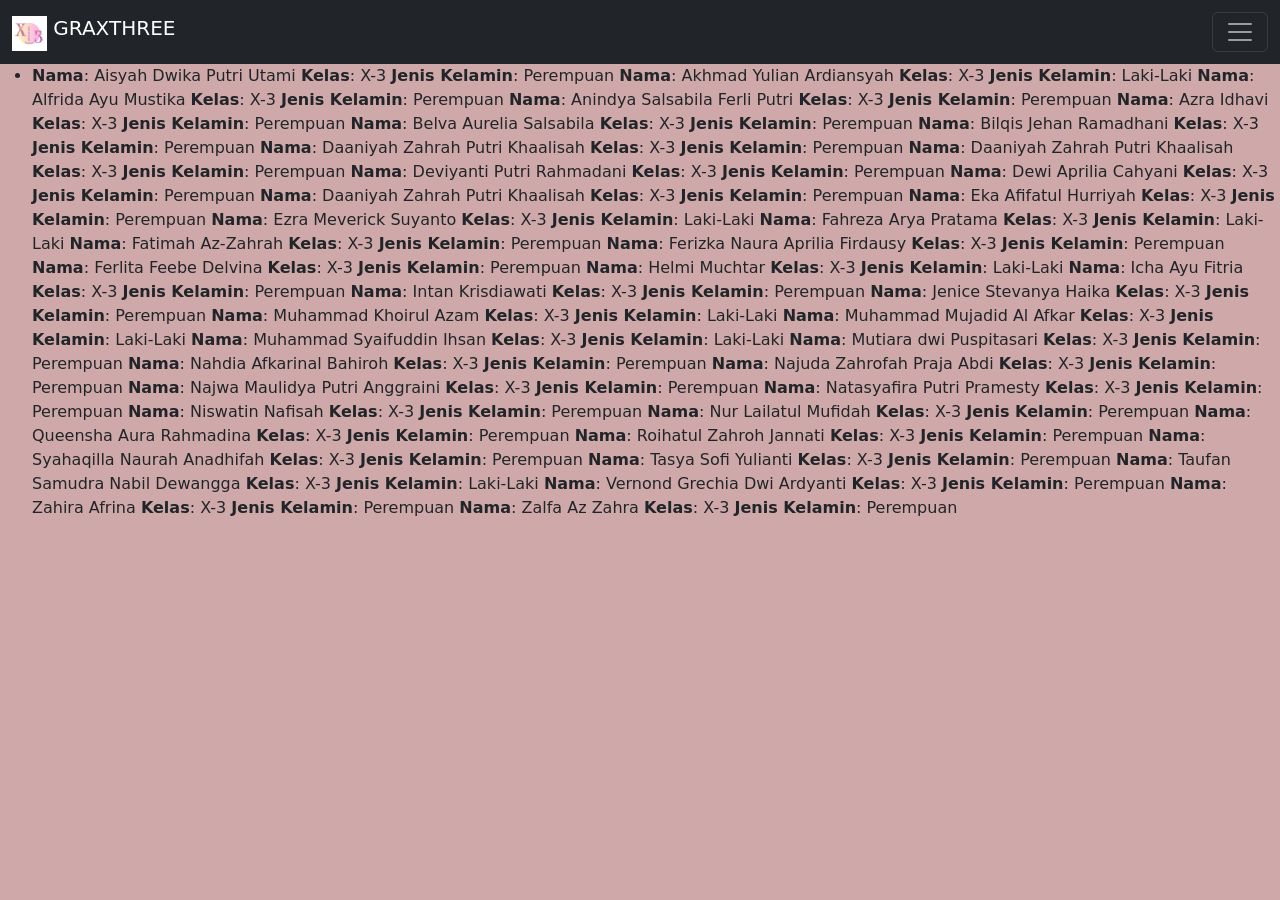
==== index.html @ 7bb75936 "Add files via upload" ====
<!DOCTYPE html>
<html lang="en">
  <head>
    <meta charset="UTF-8">
    <meta name="viewport" content="width=device-width, initial-scale=1.0">
    <link
      href="https://cdn.jsdelivr.net/npm/bootstrap@5.0.2/dist/css/bootstrap.min.css"
      rel="stylesheet"
      integrity="sha384-EVSTQN3/azprG1Anm3QDgpJLIm9Nao0Yz1ztcQTwFspd3yD65VohhpuuCOmLASjC"
      crossorigin="anonymous">
    <title>Document</title>
  </head>

  <style>
body {
  background-color: rgb(207, 169, 169);
}
</style>

  <body>
    <!-- Navbar -->
    <nav class="navbar navbar-dark bg-dark">
      <div class="container-fluid">
        <a class="navbar-brand" href="#">
          <img src="graxthree.enc" alt width="35" height="35"
            class="d-inline-block align-text-top"> GRAXTHREE
        </a>
        <button class="navbar-toggler" type="button" data-bs-toggle="collapse"
          data-bs-target="#navbarNavAltMarkup"
          aria-controls="navbarNavAltMarkup" aria-expanded="false"
          aria-label="Toggle navigation">
          <span class="navbar-toggler-icon"></span>
        </button>
        <div class="collapse navbar-collapse" id="navbarNavAltMarkup">
          <div class="navbar-nav">
            <a class="nav-link" aria-current="page" href="index.html">Data Siswa</a>
            <a class="nav-link" href="about.html">About Us</a>
            <!-- search -->
            <form class="d-flex">
              <input class="form-control me-2" type="search"
                placeholder="Search" aria-label="Search">
            </form>
          </div>
          <!-- search -->
        </div>
      </div>
    </nav>
    <!-- Navbar -->

    <!-- Javascript Bundle -->
    <script
      src="https://cdn.jsdelivr.net/npm/bootstrap@5.0.2/dist/js/bootstrap.bundle.min.js"
      integrity="sha384-MrcW6ZMFYlzcLA8Nl+NtUVF0sA7MsXsP1UyJoMp4YLEuNSfAP+JcXn/tWtIaxVXM"
      crossorigin="anonymous"></script>
    <!-- Javascript Bundle -->

    <div>
      <ul>
        <li>
          <b>Nama</b>: Aisyah Dwika Putri Utami
          <b>Kelas</b>: X-3
          <b>Jenis Kelamin</b>: Perempuan

          <b>Nama</b>: Akhmad Yulian Ardiansyah
          <b>Kelas</b>: X-3
          <b>Jenis Kelamin</b>: Laki-Laki

          <b>Nama</b>: Alfrida Ayu Mustika
          <b>Kelas</b>: X-3
          <b>Jenis Kelamin</b>: Perempuan

          <b>Nama</b>: Anindya Salsabila Ferli Putri
          <b>Kelas</b>: X-3
          <b>Jenis Kelamin</b>: Perempuan

          <b>Nama</b>: Azra Idhavi
          <b>Kelas</b>: X-3
          <b>Jenis Kelamin</b>: Perempuan

          <b>Nama</b>: Belva Aurelia Salsabila
          <b>Kelas</b>: X-3
          <b>Jenis Kelamin</b>: Perempuan

          <b>Nama</b>: Bilqis Jehan Ramadhani
          <b>Kelas</b>: X-3
          <b>Jenis Kelamin</b>: Perempuan

          <b>Nama</b>: Daaniyah Zahrah Putri Khaalisah
          <b>Kelas</b>: X-3
          <b>Jenis Kelamin</b>: Perempuan

          <b>Nama</b>: Daaniyah Zahrah Putri Khaalisah
          <b>Kelas</b>: X-3
          <b>Jenis Kelamin</b>: Perempuan

          <b>Nama</b>: Deviyanti Putri Rahmadani
          <b>Kelas</b>: X-3
          <b>Jenis Kelamin</b>: Perempuan

          <b>Nama</b>: Dewi Aprilia Cahyani
          <b>Kelas</b>: X-3
          <b>Jenis Kelamin</b>: Perempuan

          <b>Nama</b>: Daaniyah Zahrah Putri Khaalisah
          <b>Kelas</b>: X-3
          <b>Jenis Kelamin</b>: Perempuan

          <b>Nama</b>: Eka Afifatul Hurriyah
          <b>Kelas</b>: X-3
          <b>Jenis Kelamin</b>: Perempuan

          <b>Nama</b>: Ezra Meverick Suyanto
          <b>Kelas</b>: X-3
          <b>Jenis Kelamin</b>: Laki-Laki

          <b>Nama</b>: Fahreza Arya Pratama
          <b>Kelas</b>: X-3
          <b>Jenis Kelamin</b>: Laki-Laki

          <b>Nama</b>: Fatimah Az-Zahrah
          <b>Kelas</b>: X-3
          <b>Jenis Kelamin</b>: Perempuan

          <b>Nama</b>: Ferizka Naura Aprilia Firdausy
          <b>Kelas</b>: X-3
          <b>Jenis Kelamin</b>: Perempuan

          <b>Nama</b>: Ferlita Feebe Delvina
          <b>Kelas</b>: X-3
          <b>Jenis Kelamin</b>: Perempuan

          <b>Nama</b>: Helmi Muchtar
          <b>Kelas</b>: X-3
          <b>Jenis Kelamin</b>: Laki-Laki

          <b>Nama</b>: Icha Ayu Fitria
          <b>Kelas</b>: X-3
          <b>Jenis Kelamin</b>: Perempuan

          <b>Nama</b>: Intan Krisdiawati
          <b>Kelas</b>: X-3
          <b>Jenis Kelamin</b>: Perempuan

          <b>Nama</b>: Jenice Stevanya Haika
          <b>Kelas</b>: X-3
          <b>Jenis Kelamin</b>: Perempuan

          <b>Nama</b>: Muhammad Khoirul Azam
          <b>Kelas</b>: X-3
          <b>Jenis Kelamin</b>: Laki-Laki

          <b>Nama</b>: Muhammad Mujadid Al Afkar
          <b>Kelas</b>: X-3
          <b>Jenis Kelamin</b>: Laki-Laki

          <b>Nama</b>: Muhammad Syaifuddin Ihsan
          <b>Kelas</b>: X-3
          <b>Jenis Kelamin</b>: Laki-Laki

          <b>Nama</b>: Mutiara dwi Puspitasari
          <b>Kelas</b>: X-3
          <b>Jenis Kelamin</b>: Perempuan

          <b>Nama</b>: Nahdia Afkarinal Bahiroh
          <b>Kelas</b>: X-3
          <b>Jenis Kelamin</b>: Perempuan

          <b>Nama</b>: Najuda Zahrofah Praja Abdi
          <b>Kelas</b>: X-3
          <b>Jenis Kelamin</b>: Perempuan

          <b>Nama</b>: Najwa Maulidya Putri Anggraini
          <b>Kelas</b>: X-3
          <b>Jenis Kelamin</b>: Perempuan

          <b>Nama</b>: Natasyafira Putri Pramesty
          <b>Kelas</b>: X-3
          <b>Jenis Kelamin</b>: Perempuan

          <b>Nama</b>: Niswatin Nafisah
          <b>Kelas</b>: X-3
          <b>Jenis Kelamin</b>: Perempuan

          <b>Nama</b>: Nur Lailatul Mufidah
          <b>Kelas</b>: X-3
          <b>Jenis Kelamin</b>: Perempuan

          <b>Nama</b>: Queensha Aura Rahmadina
          <b>Kelas</b>: X-3
          <b>Jenis Kelamin</b>: Perempuan

          <b>Nama</b>: Roihatul Zahroh Jannati
          <b>Kelas</b>: X-3
          <b>Jenis Kelamin</b>: Perempuan

          <b>Nama</b>: Syahaqilla Naurah Anadhifah
          <b>Kelas</b>: X-3
          <b>Jenis Kelamin</b>: Perempuan

          <b>Nama</b>: Tasya Sofi Yulianti
          <b>Kelas</b>: X-3
          <b>Jenis Kelamin</b>: Perempuan

          <b>Nama</b>: Taufan Samudra Nabil Dewangga
          <b>Kelas</b>: X-3
          <b>Jenis Kelamin</b>: Laki-Laki

          <b>Nama</b>: Vernond Grechia Dwi Ardyanti
          <b>Kelas</b>: X-3
          <b>Jenis Kelamin</b>: Perempuan

          <b>Nama</b>: Zahira Afrina
          <b>Kelas</b>: X-3
          <b>Jenis Kelamin</b>: Perempuan

          <b>Nama</b>: Zalfa Az Zahra
          <b>Kelas</b>: X-3
          <b>Jenis Kelamin</b>: Perempuan
        </li>
      </ul>
    </div>
  </body>
</html>
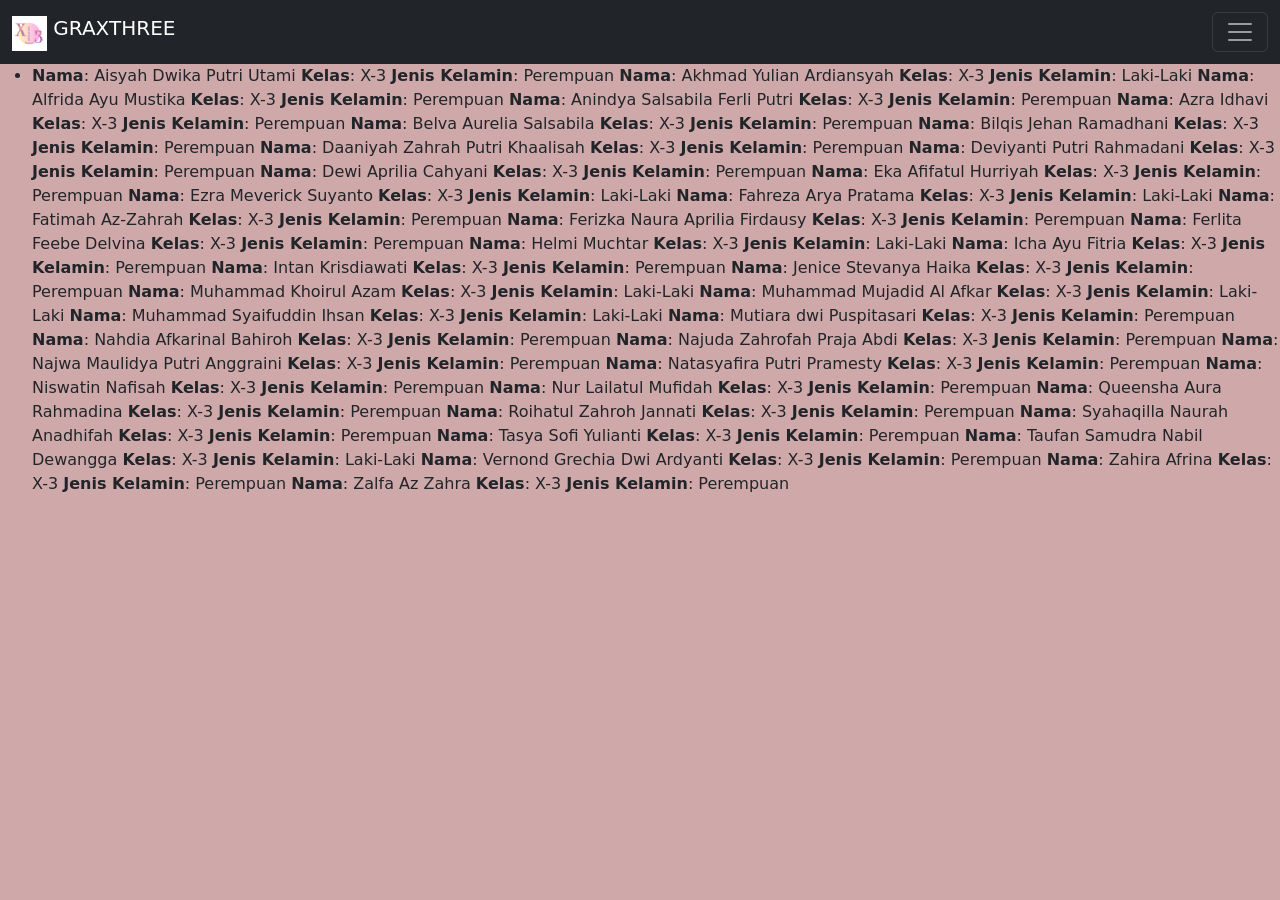
==== commit f11d7351: "index.html" ====
--- a/index.html
+++ b/index.html
@@ -89,19 +89,11 @@
           <b>Kelas</b>: X-3
           <b>Jenis Kelamin</b>: Perempuan
 
-          <b>Nama</b>: Daaniyah Zahrah Putri Khaalisah
-          <b>Kelas</b>: X-3
-          <b>Jenis Kelamin</b>: Perempuan
-
           <b>Nama</b>: Deviyanti Putri Rahmadani
           <b>Kelas</b>: X-3
           <b>Jenis Kelamin</b>: Perempuan
 
           <b>Nama</b>: Dewi Aprilia Cahyani
-          <b>Kelas</b>: X-3
-          <b>Jenis Kelamin</b>: Perempuan
-
-          <b>Nama</b>: Daaniyah Zahrah Putri Khaalisah
           <b>Kelas</b>: X-3
           <b>Jenis Kelamin</b>: Perempuan
 
@@ -220,4 +212,4 @@
       </ul>
     </div>
   </body>
-</html>+</html>
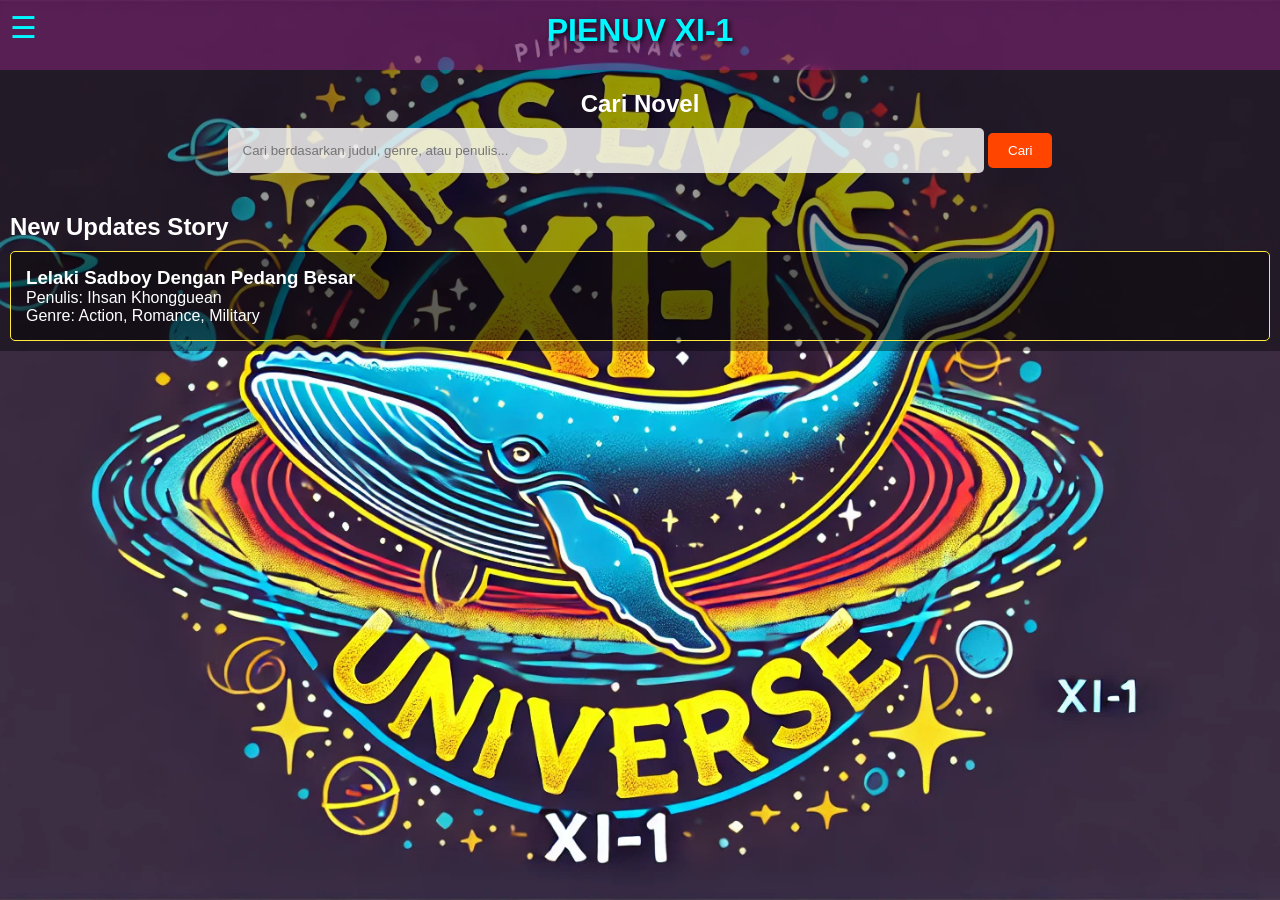
==== commit af9dba07: "Add files via upload" ====
--- a/index.html
+++ b/index.html
@@ -1,215 +1,59 @@
 <!DOCTYPE html>
 <html lang="en">
-  <head>
-    <meta charset="UTF-8">
-    <meta name="viewport" content="width=device-width, initial-scale=1.0">
-    <link
-      href="https://cdn.jsdelivr.net/npm/bootstrap@5.0.2/dist/css/bootstrap.min.css"
-      rel="stylesheet"
-      integrity="sha384-EVSTQN3/azprG1Anm3QDgpJLIm9Nao0Yz1ztcQTwFspd3yD65VohhpuuCOmLASjC"
-      crossorigin="anonymous">
-    <title>Document</title>
-  </head>
+    <head>
+        <meta charset="UTF-8">
+        <meta name="viewport" content="width=device-width, initial-scale=1.0">
+        <title>PIENUV - Pipis Enak Universe</title>
+        <link rel="stylesheet" href="styles.css">
+    </head>
+    <body>
+        <!-- Menu Icon -->
+        <div class="menu-icon" onclick="toggleMenu()">
+            &#9776; <!-- Kode untuk simbol tiga garis -->
+        </div>
 
-  <style>
-body {
-  background-color: rgb(207, 169, 169);
-}
-</style>
+        <!-- Navigation Menu -->
+        <nav id="navMenu" class="nav-menu">
+            <ul>
+                <li><a href="index.html">Home</a></li>
+                <li><a href="daftarcerita.html">Daftar Cerita</a></li>
+                <li><a href="info.html">More Info</a></li>
+            </ul>
+        </nav>
 
-  <body>
-    <!-- Navbar -->
-    <nav class="navbar navbar-dark bg-dark">
-      <div class="container-fluid">
-        <a class="navbar-brand" href="#">
-          <img src="graxthree.enc" alt width="35" height="35"
-            class="d-inline-block align-text-top"> GRAXTHREE
-        </a>
-        <button class="navbar-toggler" type="button" data-bs-toggle="collapse"
-          data-bs-target="#navbarNavAltMarkup"
-          aria-controls="navbarNavAltMarkup" aria-expanded="false"
-          aria-label="Toggle navigation">
-          <span class="navbar-toggler-icon"></span>
-        </button>
-        <div class="collapse navbar-collapse" id="navbarNavAltMarkup">
-          <div class="navbar-nav">
-            <a class="nav-link" aria-current="page" href="index.html">Data Siswa</a>
-            <a class="nav-link" href="about.html">About Us</a>
-            <!-- search -->
-            <form class="d-flex">
-              <input class="form-control me-2" type="search"
-                placeholder="Search" aria-label="Search">
-            </form>
-          </div>
-          <!-- search -->
-        </div>
-      </div>
-    </nav>
-    <!-- Navbar -->
+        <header>
+            <h1>PIENUV XI-1</h1>
+        </header>
 
-    <!-- Javascript Bundle -->
-    <script
-      src="https://cdn.jsdelivr.net/npm/bootstrap@5.0.2/dist/js/bootstrap.bundle.min.js"
-      integrity="sha384-MrcW6ZMFYlzcLA8Nl+NtUVF0sA7MsXsP1UyJoMp4YLEuNSfAP+JcXn/tWtIaxVXM"
-      crossorigin="anonymous"></script>
-    <!-- Javascript Bundle -->
+        <section class="search-bar">
+            <h2>Cari Novel</h2>
+            <input type="text"
+                placeholder="Cari berdasarkan judul, genre, atau penulis..."
+                id="searchInput">
+            <button onclick="searchNovel()">Cari</button>
+        </section>
 
-    <div>
-      <ul>
-        <li>
-          <b>Nama</b>: Aisyah Dwika Putri Utami
-          <b>Kelas</b>: X-3
-          <b>Jenis Kelamin</b>: Perempuan
+        <section class="novel-list">
+            <h2>New Updates Story</h2>
+            <div class="novel-item" data-title="Judul Novel 1"
+                data-author="Teman 1" data-genre="Aksi">
+                <h3>Lelaki Sadboy Dengan Pedang Besar</h3>
+                <p>Penulis: Ihsan Khongguean</p>
+                <p>Genre: Action, Romance, Military</p>
+            </div>
+        </section>
 
-          <b>Nama</b>: Akhmad Yulian Ardiansyah
-          <b>Kelas</b>: X-3
-          <b>Jenis Kelamin</b>: Laki-Laki
+        <script src="script.js"></script>
+        <script>
+        function toggleMenu() {
+            var menu = document.getElementById("navMenu");
+            menu.classList.toggle("active"); // Toggle kelas active
+        }
 
-          <b>Nama</b>: Alfrida Ayu Mustika
-          <b>Kelas</b>: X-3
-          <b>Jenis Kelamin</b>: Perempuan
-
-          <b>Nama</b>: Anindya Salsabila Ferli Putri
-          <b>Kelas</b>: X-3
-          <b>Jenis Kelamin</b>: Perempuan
-
-          <b>Nama</b>: Azra Idhavi
-          <b>Kelas</b>: X-3
-          <b>Jenis Kelamin</b>: Perempuan
-
-          <b>Nama</b>: Belva Aurelia Salsabila
-          <b>Kelas</b>: X-3
-          <b>Jenis Kelamin</b>: Perempuan
-
-          <b>Nama</b>: Bilqis Jehan Ramadhani
-          <b>Kelas</b>: X-3
-          <b>Jenis Kelamin</b>: Perempuan
-
-          <b>Nama</b>: Daaniyah Zahrah Putri Khaalisah
-          <b>Kelas</b>: X-3
-          <b>Jenis Kelamin</b>: Perempuan
-
-          <b>Nama</b>: Deviyanti Putri Rahmadani
-          <b>Kelas</b>: X-3
-          <b>Jenis Kelamin</b>: Perempuan
-
-          <b>Nama</b>: Dewi Aprilia Cahyani
-          <b>Kelas</b>: X-3
-          <b>Jenis Kelamin</b>: Perempuan
-
-          <b>Nama</b>: Eka Afifatul Hurriyah
-          <b>Kelas</b>: X-3
-          <b>Jenis Kelamin</b>: Perempuan
-
-          <b>Nama</b>: Ezra Meverick Suyanto
-          <b>Kelas</b>: X-3
-          <b>Jenis Kelamin</b>: Laki-Laki
-
-          <b>Nama</b>: Fahreza Arya Pratama
-          <b>Kelas</b>: X-3
-          <b>Jenis Kelamin</b>: Laki-Laki
-
-          <b>Nama</b>: Fatimah Az-Zahrah
-          <b>Kelas</b>: X-3
-          <b>Jenis Kelamin</b>: Perempuan
-
-          <b>Nama</b>: Ferizka Naura Aprilia Firdausy
-          <b>Kelas</b>: X-3
-          <b>Jenis Kelamin</b>: Perempuan
-
-          <b>Nama</b>: Ferlita Feebe Delvina
-          <b>Kelas</b>: X-3
-          <b>Jenis Kelamin</b>: Perempuan
-
-          <b>Nama</b>: Helmi Muchtar
-          <b>Kelas</b>: X-3
-          <b>Jenis Kelamin</b>: Laki-Laki
-
-          <b>Nama</b>: Icha Ayu Fitria
-          <b>Kelas</b>: X-3
-          <b>Jenis Kelamin</b>: Perempuan
-
-          <b>Nama</b>: Intan Krisdiawati
-          <b>Kelas</b>: X-3
-          <b>Jenis Kelamin</b>: Perempuan
-
-          <b>Nama</b>: Jenice Stevanya Haika
-          <b>Kelas</b>: X-3
-          <b>Jenis Kelamin</b>: Perempuan
-
-          <b>Nama</b>: Muhammad Khoirul Azam
-          <b>Kelas</b>: X-3
-          <b>Jenis Kelamin</b>: Laki-Laki
-
-          <b>Nama</b>: Muhammad Mujadid Al Afkar
-          <b>Kelas</b>: X-3
-          <b>Jenis Kelamin</b>: Laki-Laki
-
-          <b>Nama</b>: Muhammad Syaifuddin Ihsan
-          <b>Kelas</b>: X-3
-          <b>Jenis Kelamin</b>: Laki-Laki
-
-          <b>Nama</b>: Mutiara dwi Puspitasari
-          <b>Kelas</b>: X-3
-          <b>Jenis Kelamin</b>: Perempuan
-
-          <b>Nama</b>: Nahdia Afkarinal Bahiroh
-          <b>Kelas</b>: X-3
-          <b>Jenis Kelamin</b>: Perempuan
-
-          <b>Nama</b>: Najuda Zahrofah Praja Abdi
-          <b>Kelas</b>: X-3
-          <b>Jenis Kelamin</b>: Perempuan
-
-          <b>Nama</b>: Najwa Maulidya Putri Anggraini
-          <b>Kelas</b>: X-3
-          <b>Jenis Kelamin</b>: Perempuan
-
-          <b>Nama</b>: Natasyafira Putri Pramesty
-          <b>Kelas</b>: X-3
-          <b>Jenis Kelamin</b>: Perempuan
-
-          <b>Nama</b>: Niswatin Nafisah
-          <b>Kelas</b>: X-3
-          <b>Jenis Kelamin</b>: Perempuan
-
-          <b>Nama</b>: Nur Lailatul Mufidah
-          <b>Kelas</b>: X-3
-          <b>Jenis Kelamin</b>: Perempuan
-
-          <b>Nama</b>: Queensha Aura Rahmadina
-          <b>Kelas</b>: X-3
-          <b>Jenis Kelamin</b>: Perempuan
-
-          <b>Nama</b>: Roihatul Zahroh Jannati
-          <b>Kelas</b>: X-3
-          <b>Jenis Kelamin</b>: Perempuan
-
-          <b>Nama</b>: Syahaqilla Naurah Anadhifah
-          <b>Kelas</b>: X-3
-          <b>Jenis Kelamin</b>: Perempuan
-
-          <b>Nama</b>: Tasya Sofi Yulianti
-          <b>Kelas</b>: X-3
-          <b>Jenis Kelamin</b>: Perempuan
-
-          <b>Nama</b>: Taufan Samudra Nabil Dewangga
-          <b>Kelas</b>: X-3
-          <b>Jenis Kelamin</b>: Laki-Laki
-
-          <b>Nama</b>: Vernond Grechia Dwi Ardyanti
-          <b>Kelas</b>: X-3
-          <b>Jenis Kelamin</b>: Perempuan
-
-          <b>Nama</b>: Zahira Afrina
-          <b>Kelas</b>: X-3
-          <b>Jenis Kelamin</b>: Perempuan
-
-          <b>Nama</b>: Zalfa Az Zahra
-          <b>Kelas</b>: X-3
-          <b>Jenis Kelamin</b>: Perempuan
-        </li>
-      </ul>
-    </div>
-  </body>
-</html>
+        function searchNovel() {
+            const query = document.getElementById('searchInput').value.toLowerCase();
+            window.location.href = `daftarcerita.html?search=${encodeURIComponent(query)}`;
+        }
+    </script>
+    </body>
+</html>
--- a/styles.css
+++ b/styles.css
@@ -0,0 +1,216 @@
+/* Reset margin, padding, dan atur box-sizing */
+* {
+    margin: 0;
+    padding: 0;
+    box-sizing: border-box;
+}
+
+body {
+    font-family: 'Arial', sans-serif;
+    background-image: url('paus1.jpg'); /* Gambar latar belakang */
+    background-size: cover;
+    background-position: center;
+    background-attachment: fixed;
+    color: #ffffff; /* Teks putih untuk kontras */
+    display: flex;
+    flex-direction: column;
+    justify-content: space-between;
+    position: relative;
+}
+
+body::before {
+    content: '';
+    position: absolute;
+    top: 0;
+    left: 0;
+    right: 0;
+    bottom: 0;
+    background: rgba(0, 0, 0, 0.4); /* Transparansi hitam 40% */
+    z-index: 1; /* Pastikan berada di bawah konten */
+}
+
+body > * {
+    position: relative;
+    z-index: 2; /* Konten berada di atas lapisan transparan */
+}
+
+/* Gaya untuk ikon menu */
+.menu-icon {
+    font-size: 30px;
+    cursor: pointer;
+    position: fixed;
+    top: 10px;
+    left: 10px;
+    z-index: 100;
+    color: #00f7ff; /* Warna cyan cerah */
+}
+
+/* Gaya navigasi */
+.nav-menu {
+    display: none; /* Sembunyikan menu secara default */
+    position: fixed;
+    left: 0; /* Tempatkan di sisi kiri */
+    top: 0;
+    width: 300px; /* Lebar menu */
+    height: 100%; /* Mengisi tinggi penuh */
+    background-color: rgba(0, 0, 0, 0.5); /* Transparansi hitam 50% */
+    border-bottom: 1px solid rgba(255, 255, 255, 0.2); /* Border bawah dengan opasitas */
+    z-index: 99;
+    padding: 10px;
+    transition: transform 0.3s ease-in-out; /* Transisi untuk animasi */
+    transform: translateX(100%); /* Sembunyikan menu di luar layar */
+}
+
+/* Tambahkan kelas untuk menampilkan menu */
+.nav-menu.active {
+    display: block; /* Tampilkan menu */
+    transform: translateX(0); /* Geser menu ke dalam layar */
+}
+
+/* Atur daftar menu menjadi vertikal */
+.nav-menu ul {
+    list-style: none;
+    padding-top: 35px;
+    margin-top: 0;
+}
+
+.nav-menu li {
+    margin: 10px 0; /* Jarak antar item menu */
+}
+
+.nav-menu a {
+    color: #00f7ff; /* Warna cyan cerah */
+    text-decoration: none;
+    font-size: 18px;
+}
+
+.nav-menu a:hover {
+    text-decoration: underline;
+}
+
+/* Gaya kontainer utama */
+.container {
+    flex: 1;
+    display: flex;
+    flex-direction: column;
+    justify-content: center;
+    align-items: center;
+    text-align: center;
+    padding-top: 70px; /* Memberikan jarak agar konten tidak tertutup navbar */
+}
+
+/* Gaya judul */
+h1 {
+    margin-bottom: 10px;
+    color: #00f7ff;
+    text-shadow: 2px 2px 5px rgba(0, 0, 0, 0.8); /* Efek bayangan teks */
+}
+
+/* Gaya header */
+header {
+    width: 100%;
+    height: 70px; /* Tinggi header */
+    background-color: rgba(153, 37, 140, 0.438); /* Transparansi ungu */
+    display: flex;
+    justify-content: center;
+    align-items: center;
+    color: #ffd700; /* Warna kuning cerah */
+    font-size: 16px;
+    font-weight: bold;
+    text-shadow: 2px 2px 5px rgba(0, 0, 0, 0.5); /* Efek bayangan teks */
+    z-index: 1;
+}
+
+/* Gaya untuk bar pencarian */
+.search-bar {
+    margin: 10px;
+    text-align: center;
+}
+
+.search-bar input {
+    padding: 15px;
+    width: 60%;
+    border: none;
+    border-radius: 5px;
+    margin-bottom: 20px;
+    background-color: rgba(255, 255, 255, 0.8); /* Background putih semi-transparan */
+    color: #333; /* Warna teks hitam */
+}
+
+.search-bar button {
+    padding: 10px 20px;
+    background-color: #ff4500; /* Oranye terang */
+    color: #fff;
+    border: none;
+    border-radius: 5px;
+    cursor: pointer;
+}
+
+.search-bar button:hover {
+    background-color: #ffa500; /* Kuning-oranye saat hover */
+}
+
+h2 {
+    margin: 10px;
+}
+
+/* Gaya item novel */
+.novel-item {
+    background-color: rgba(0, 0, 0, 0.4); /* Background semi-transparan */
+    color: #ffffff; /* Teks putih */
+    border: 1px solid #ffeb3b; /* Border kuning */
+    margin: 10px;
+    padding: 15px;
+    border-radius: 5px;
+}
+
+.novel-item a {
+    color: #ffeb3b; /* Link teks kuning */
+}
+
+.novel-item a:hover {
+    color: #ffa500; /* Warna kuning-oranye saat hover */
+}
+
+/* Gaya footer */
+footer {
+    background-color: rgba(0, 0, 0, 0.8); /* Hitam transparan */
+    color: #ffffff;
+    text-align: center;
+    padding: 10px;
+    width: 100%;
+    position: fixed;
+    bottom: 0;
+}
+
+/*MULAI DAFTAR CERITA*/
+/* Gaya tabel cerita */
+.story-table {
+    width: 100%;
+    border-collapse: collapse;
+    margin-top: 20px;
+}
+
+.story-table th,
+.story-table td {
+    border: 1px solid rgba(255, 255, 255, 0.2);
+    padding: 10px;
+    text-align: left;
+}
+
+.story-table th {
+    background-color: rgba(235, 0, 207, 0.6); /* Warna latar belakang header tabel */
+    color: #ffd700; /* Warna teks header */
+}
+
+.story-table tr:nth-child(even) {
+    background-color: rgba(0, 0, 0, 1); /* Warna latar belakang untuk baris genap */
+}
+
+.story-table tr:nth-child(odd) {
+    background-color: rgba(0, 0, 0, 0.5); /* Warna latar belakang untuk baris ganjil */
+}
+
+.story-table tr:hover {
+    background-color: rgba(0, 12, 173, 0.781); /* Warna latar belakang saat hover */
+}
